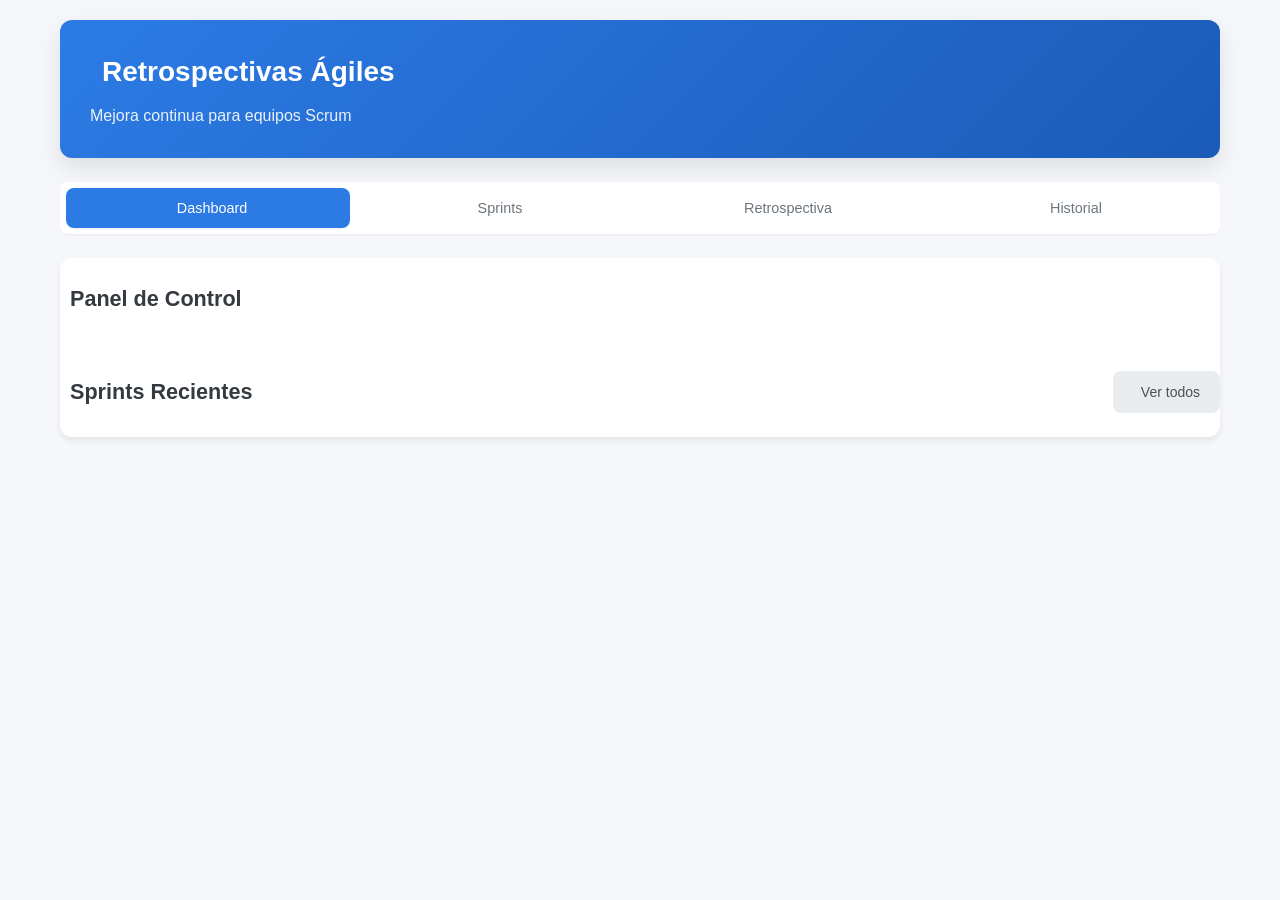
==== front/retro-app/dashboard.html @ 6401559c "porfin" ====
<!DOCTYPE html>
<html lang="es">
<head>
    <meta charset="UTF-8">
    <meta name="viewport" content="width=device-width, initial-scale=1.0">
    <title>Dashboard - Retrospectivas Ágiles</title>
    <link rel="stylesheet" href="css/styles.css">
</head>
<body>
    <div class="app-container">
        <header class="header">
            <div class="header-content">
                <h1><i class="fas fa-tachometer-alt" aria-hidden="true"></i> Retrospectivas Ágiles</h1>
                <p class="subtitle">Mejora continua para equipos Scrum</p>
            </div>
        </header>

        <nav class="nav-tabs" role="tablist" aria-label="Navegación principal">
            <button class="tab-btn active" role="tab" aria-selected="true">
                <i class="fas fa-tachometer-alt" aria-hidden="true"></i> Dashboard
            </button>
            <button class="tab-btn" role="tab" aria-selected="false" onclick="navigateTo('sprints.html')">
                <i class="fas fa-calendar-alt" aria-hidden="true"></i> Sprints
            </button>
            <button class="tab-btn" role="tab" aria-selected="false" onclick="navigateTo('retrospectiva.html')">
                <i class="fas fa-comments" aria-hidden="true"></i> Retrospectiva
            </button>
            <button class="tab-btn" role="tab" aria-selected="false" onclick="navigateTo('historial.html')">
                <i class="fas fa-history" aria-hidden="true"></i> Historial
            </button>
        </nav>

        <main class="main-content" role="main" id="main-content">
            <div class="service-status" id="services-status"></div>

            <div class="panel-header">
                <h2><i class="fas fa-chart-bar" aria-hidden="true"></i> Panel de Control</h2>
            </div>

            <div class="stats-grid" id="stats-container"></div>

            <div class="panel-header">
                <h2><i class="fas fa-calendar-alt" aria-hidden="true"></i> Sprints Recientes</h2>
                <div class="panel-actions">
                    <a href="sprints.html" class="btn btn-secondary">
                        <i class="fas fa-arrow-right" aria-hidden="true"></i> Ver todos
                    </a>
                </div>
            </div>

            <div class="sprints-list" id="recent-sprints" role="list" aria-label="Sprints recientes"></div>
        </main>
    </div>

    <div class="toast-container" id="toast-container" aria-live="polite" aria-atomic="true"></div>

    <script type="module" src="js/inicio.js"></script>
    <script>
        function navigateTo(page) { window.location.href = page; }
    </script>
</body>
</html>
---- front/retro-app/css/styles.css ----
/* ===================================
   RESET Y VARIABLES
   =================================== */
* { margin: 0; padding: 0; box-sizing: border-box; }

:root {
    --primary: #2c7be5; --primary-dark: #1a5bb8; --primary-light: #e8f0fe;
    --secondary: #6c757d; --success: #28a745; --success-light: #e8f5e9;
    --warning: #ffc107; --warning-light: #fff8e1; --danger: #dc3545;
    --danger-light: #fce8e8; --info: #17a2b8; --info-light: #e1f5fe;
    --light: #f8f9fa; --dark: #343a40; --white: #ffffff;
    --gray-100: #f8f9fa; --gray-200: #e9ecef; --gray-300: #dee2e6;
    --gray-400: #ced4da; --gray-500: #adb5bd; --gray-600: #6c757d;
    --gray-700: #495057; --gray-800: #343a40; --gray-900: #212529;
    --shadow-sm: 0 1px 2px rgba(0,0,0,0.05); --shadow: 0 4px 6px rgba(0,0,0,0.07);
    --shadow-lg: 0 10px 25px rgba(0,0,0,0.1); --radius: 8px; --radius-lg: 12px;
    --transition: all 0.2s ease;
}

body { font-family: -apple-system, BlinkMacSystemFont, 'Segoe UI', Roboto, 'Helvetica Neue', Arial, sans-serif; background-color: #f5f7fb; color: var(--gray-800); line-height: 1.6; min-height: 100vh; }

.app-container { max-width: 1200px; margin: 0 auto; padding: 20px; }

.header { background: linear-gradient(135deg, var(--primary) 0%, var(--primary-dark) 100%); color: var(--white); padding: 30px; border-radius: var(--radius-lg); margin-bottom: 24px; box-shadow: var(--shadow-lg); }
.header-content h1 { font-size: 1.75rem; font-weight: 600; display: flex; align-items: center; gap: 12px; margin-bottom: 8px; }
.header-content .subtitle { opacity: 0.9; font-size: 1rem; }

.nav-tabs { display: flex; gap: 4px; background: var(--white); padding: 6px; border-radius: var(--radius); box-shadow: var(--shadow-sm); margin-bottom: 24px; flex-wrap: wrap; }
.tab-btn { flex: 1; min-width: 140px; padding: 12px 20px; border: none; background: transparent; color: var(--gray-600); font-size: 0.9rem; font-weight: 500; border-radius: var(--radius); cursor: pointer; display: flex; align-items: center; justify-content: center; gap: 8px; transition: var(--transition); }
.tab-btn:hover { background: var(--gray-100); color: var(--gray-800); }
.tab-btn.active { background: var(--primary); color: var(--white); box-shadow: var(--shadow-sm); }

.main-content { background: var(--white); border-radius: var(--radius-lg); box-shadow: var(--shadow); overflow: hidden; }
.tab-panel { display: none; padding: 30px; }
.tab-panel.active { display: block; animation: fadeIn 0.3s ease; }
@keyframes fadeIn { from { opacity: 0; transform: translateY(10px); } to { opacity: 1; transform: translateY(0); } }

.panel-header { display: flex; justify-content: space-between; align-items: center; margin-bottom: 24px; flex-wrap: wrap; gap: 16px; }
.panel-header h2 { font-size: 1.35rem; font-weight: 600; display: flex; align-items: center; gap: 10px; color: var(--gray-800); }

.btn { display: inline-flex; align-items: center; justify-content: center; gap: 8px; padding: 10px 20px; border: none; border-radius: var(--radius); font-size: 0.875rem; font-weight: 500; cursor: pointer; transition: var(--transition); text-decoration: none; }
.btn:disabled { opacity: 0.6; cursor: not-allowed; }
.btn-primary { background: var(--primary); color: var(--white); }
.btn-primary:hover:not(:disabled) { background: var(--primary-dark); }
.btn-secondary { background: var(--gray-200); color: var(--gray-700); }
.btn-secondary:hover:not(:disabled) { background: var(--gray-300); }
.btn-success { background: var(--success); color: var(--white); }
.btn-success:hover:not(:disabled) { background: #218838; }
.btn-danger { background: var(--danger); color: var(--white); }
.btn-danger:hover:not(:disabled) { background: #c82333; }
.btn-sm { padding: 6px 12px; font-size: 0.8rem; }
.btn-add { background: var(--primary-light); color: var(--primary); }
.btn-add:hover { background: var(--primary); color: var(--white); }
.btn-icon { padding: 6px; background: transparent; color: var(--gray-500); border-radius: 4px; }
.btn-icon:hover { background: var(--gray-100); color: var(--danger); }
.form-actions { display: flex; justify-content: flex-end; gap: 12px; margin-top: 24px; padding-top: 16px; border-top: 1px solid var(--gray-200); }

.form-group { margin-bottom: 20px; }
.form-row { display: grid; grid-template-columns: 1fr 1fr; gap: 16px; }
.form-group label { display: block; margin-bottom: 6px; font-weight: 500; color: var(--gray-700); font-size: 0.875rem; }
.form-control, .form-group input, .form-group select, .form-group textarea { width: 100%; padding: 10px 14px; border: 1px solid var(--gray-300); border-radius: var(--radius); font-size: 0.9rem; font-family: inherit; transition: var(--transition); background: var(--white); }
.form-control:focus, .form-group input:focus, .form-group select:focus, .form-group textarea:focus { outline: none; border-color: var(--primary); box-shadow: 0 0 0 3px var(--primary-light); }
.form-group textarea { resize: vertical; min-height: 100px; }
.checkbox-label { display: flex; align-items: center; gap: 10px; cursor: pointer; font-weight: normal; }
.checkbox-label input[type="checkbox"] { width: 18px; height: 18px; accent-color: var(--primary); }
.help-text { font-size: 0.85rem; color: var(--gray-600); margin-bottom: 16px; }

.modal { display: none; position: fixed; top: 0; left: 0; width: 100%; height: 100%; z-index: 1000; align-items: center; justify-content: center; padding: 20px; }
.modal.active { display: flex; animation: fadeIn 0.2s ease; }
.modal-overlay { position: fixed; top: 0; left: 0; width: 100%; height: 100%; background: rgba(0,0,0,0.5); z-index: 999; opacity: 0; visibility: hidden; transition: var(--transition); }
.modal-overlay.active { opacity: 1; visibility: visible; }
.modal-content { background: var(--white); border-radius: var(--radius-lg); box-shadow: var(--shadow-lg); width: 100%; max-width: 500px; max-height: 90vh; overflow-y: auto; margin: 20px; transform: scale(0.95); transition: var(--transition); }
.modal.active .modal-content { transform: scale(1); }
.modal-header { display: flex; justify-content: space-between; align-items: center; padding: 20px 24px; border-bottom: 1px solid var(--gray-200); }
.modal-header h3 { font-size: 1.1rem; font-weight: 600; display: flex; align-items: center; gap: 8px; }
.modal-close { background: none; border: none; font-size: 1.5rem; color: var(--gray-400); cursor: pointer; padding: 4px; line-height: 1; transition: var(--transition); border-radius: 4px; }
.modal-close:hover { color: var(--danger); background: var(--danger-light); }

.toast-container { position: fixed; top: 20px; right: 20px; z-index: 2000; display: flex; flex-direction: column; gap: 10px; pointer-events: none; }
.toast { background: var(--white); border-radius: var(--radius); box-shadow: var(--shadow-lg); padding: 16px 20px; display: flex; align-items: center; gap: 12px; min-width: 280px; max-width: 400px; animation: slideIn 0.3s ease; border-left: 4px solid var(--primary); pointer-events: auto; }
.toast.success { border-left-color: var(--success); }
.toast.error { border-left-color: var(--danger); }
.toast.warning { border-left-color: var(--warning); }
.toast.info { border-left-color: var(--info); }
@keyframes slideIn { from { transform: translateX(100%); opacity: 0; } to { transform: translateX(0); opacity: 1; } }
.toast-icon { font-size: 1.2rem; flex-shrink: 0; }
.toast.success .toast-icon { color: var(--success); }
.toast.error .toast-icon { color: var(--danger); }
.toast.warning .toast-icon { color: var(--warning); }
.toast.info .toast-icon { color: var(--info); }
.toast-message { flex: 1; font-size: 0.9rem; line-height: 1.4; }
.toast-close { background: none; border: none; color: var(--gray-400); cursor: pointer; padding: 4px; transition: var(--transition); font-size: 1.2rem; line-height: 1; flex-shrink: 0; }
.toast-close:hover { color: var(--gray-700); }

/* Dashboard Stats */
.stats-grid { display: grid; grid-template-columns: repeat(auto-fit, minmax(200px, 1fr)); gap: 20px; margin-bottom: 30px; }
.stat-card { background: var(--white); border: 1px solid var(--gray-200); border-radius: var(--radius); padding: 24px; display: flex; align-items: center; gap: 16px; transition: var(--transition); }
.stat-card:hover { border-color: var(--primary); box-shadow: var(--shadow); }
.stat-icon { width: 56px; height: 56px; border-radius: var(--radius); display: flex; align-items: center; justify-content: center; font-size: 1.5rem; color: var(--white); }
.stat-icon.sprints { background: var(--primary); }
.stat-icon.retrospectives { background: var(--info); }
.stat-icon.actions { background: var(--warning); color: var(--dark); }
.stat-icon.completion { background: var(--success); }
.stat-info h3 { font-size: 0.875rem; font-weight: 500; color: var(--gray-600); margin-bottom: 4px; }
.stat-info .stat-value { font-size: 2rem; font-weight: 700; color: var(--gray-800); }

/* Sprint Cards */
.sprints-list { display: grid; gap: 16px; }
.sprint-card { background: var(--white); border: 1px solid var(--gray-200); border-radius: var(--radius); padding: 20px; transition: var(--transition); position: relative; overflow: hidden; }
.sprint-card::before { content: ''; position: absolute; top: 0; left: 0; right: 0; height: 4px; background: linear-gradient(90deg, var(--primary), var(--info)); opacity: 0; transition: var(--transition); }
.sprint-card:hover { border-color: var(--primary); box-shadow: var(--shadow); transform: translateY(-2px); }
.sprint-card:hover::before { opacity: 1; }
.sprint-card-header { display: flex; justify-content: space-between; align-items: flex-start; margin-bottom: 12px; flex-wrap: wrap; gap: 12px; }
.sprint-card h3 { font-size: 1.1rem; font-weight: 600; color: var(--gray-800); }
.sprint-card-dates { display: flex; gap: 16px; font-size: 0.85rem; color: var(--gray-600); }
.sprint-card-dates span { display: flex; align-items: center; gap: 6px; }
.sprint-card-actions { display: flex; gap: 8px; flex-wrap: wrap; }
.sprint-card-stats { display: flex; flex-wrap: wrap; gap: 12px; padding-top: 16px; border-top: 1px solid var(--gray-200); margin-top: 12px; }
.stat-item { display: inline-flex; align-items: center; gap: 6px; font-size: 0.8rem; color: var(--gray-600); padding: 4px 10px; background: var(--gray-100); border-radius: 20px; font-weight: 500; }
.stat-item i { width: 14px; text-align: center; font-size: 0.75rem; }
.stat-item.logro i { color: var(--success); }
.stat-item.impedimento i { color: var(--danger); }
.stat-item.accion i { color: var(--primary); }
.stat-item.comentario i { color: var(--info); }

/* Retro Items */
.retro-form { display: grid; gap: 24px; }
.retro-section { background: var(--gray-50); border-radius: var(--radius); padding: 20px; border: 1px solid var(--gray-200); animation: fadeIn 0.3s ease; }
.section-header { display: flex; justify-content: space-between; align-items: center; margin-bottom: 16px; flex-wrap: wrap; gap: 12px; }
.section-header h3 { font-size: 1rem; font-weight: 600; display: flex; align-items: center; gap: 8px; }
.section-header .logro { color: var(--success); }
.section-header .impedimento { color: var(--danger); }
.section-header .accion { color: var(--primary); }
.section-header .comentario { color: var(--info); }
.items-container { display: grid; gap: 12px; }
.retro-item { background: var(--white); border: 1px solid var(--gray-200); border-radius: var(--radius); padding: 16px; display: flex; align-items: flex-start; gap: 12px; transition: var(--transition); animation: slideUp 0.3s ease; }
@keyframes slideUp { from { opacity: 0; transform: translateY(10px); } to { opacity: 1; transform: translateY(0); } }
.retro-item:hover { border-color: var(--gray-300); box-shadow: var(--shadow-sm); }
.retro-item.categoria-logro { border-left: 4px solid var(--success); }
.retro-item.categoria-impedimento { border-left: 4px solid var(--danger); }
.retro-item.categoria-accion { border-left: 4px solid var(--primary); }
.retro-item.categoria-comentario { border-left: 4px solid var(--info); }
.item-icon { width: 36px; height: 36px; border-radius: var(--radius); display: flex; align-items: center; justify-content: center; flex-shrink: 0; font-size: 0.9rem; }
.retro-item.categoria-logro .item-icon { background: var(--success-light); color: var(--success); }
.retro-item.categoria-impedimento .item-icon { background: var(--danger-light); color: var(--danger); }
.retro-item.categoria-accion .item-icon { background: var(--primary-light); color: var(--primary); }
.retro-item.categoria-comentario .item-icon { background: var(--info-light); color: var(--info); }
.item-content { flex: 1; min-width: 0; }
.item-text { font-size: 0.9rem; color: var(--gray-800); margin-bottom: 8px; line-height: 1.5; }
.item-meta { display: flex; flex-wrap: wrap; gap: 12px; font-size: 0.75rem; color: var(--gray-500); }
.item-meta span { display: flex; align-items: center; gap: 4px; }
.item-actions { display: flex; gap: 4px; flex-shrink: 0; }

/* Category Badges */
.category-badge { display: inline-flex; align-items: center; gap: 6px; padding: 6px 12px; border-radius: 20px; font-size: 0.75rem; font-weight: 600; text-transform: capitalize; }
.category-badge.logro { background: var(--success-light); color: var(--success); }
.category-badge.impedimento { background: var(--danger-light); color: var(--danger); }
.category-badge.accion { background: var(--primary-light); color: var(--primary); }
.category-badge.comentario { background: var(--info-light); color: var(--info); }

/* Empty State */
.empty-state { text-align: center; padding: 60px 20px; color: var(--gray-500); }
.empty-state i { font-size: 3.5rem; margin-bottom: 16px; opacity: 0.4; }
.empty-state h3 { margin-bottom: 8px; color: var(--gray-700); font-size: 1.25rem; }
.empty-state p { margin-bottom: 20px; font-size: 0.95rem; }
.empty-state .btn { margin-top: 8px; }

/* Acciones Anteriores */
.acciones-anteriores { background: var(--warning-light); border: 1px solid var(--warning); border-radius: var(--radius); padding: 20px; margin-bottom: 24px; }
.acciones-anteriores h3 { display: flex; align-items: center; gap: 8px; color: var(--gray-800); margin-bottom: 8px; }
.accion-anterior-item { background: var(--white); border: 1px solid var(--gray-200); border-radius: var(--radius); padding: 14px; margin-bottom: 12px; display: flex; align-items: center; gap: 12px; transition: var(--transition); }
.accion-anterior-item:last-child { margin-bottom: 0; }
.accion-anterior-item:hover { border-color: var(--warning); box-shadow: var(--shadow-sm); }
.accion-anterior-form { display: flex; align-items: center; gap: 12px; width: 100%; }
.accion-anterior-checkbox { width: 22px; height: 22px; accent-color: var(--success); flex-shrink: 0; cursor: pointer; }
.accion-anterior-texto { flex: 1; font-size: 0.9rem; }
.accion-anterior-fecha { font-size: 0.75rem; color: var(--gray-500); white-space: nowrap; }

/* Sprint Selector */
.sprint-selector { background: var(--gray-50); padding: 20px; border-radius: var(--radius); margin-bottom: 24px; border: 1px solid var(--gray-200); }
.sprint-selector label { display: block; margin-bottom: 8px; font-weight: 500; color: var(--gray-700); }
.sprint-selector .form-control { max-width: 400px; }

/* Historial */
.historial-filters { margin-bottom: 24px; }
.historial-filters .form-control { max-width: 400px; }
.historial-content { display: grid; gap: 20px; }
.historial-sprint { border: 1px solid var(--gray-200); border-radius: var(--radius-lg); overflow: hidden; background: var(--white); }
.historial-sprint-header { background: var(--gray-50); padding: 20px; border-bottom: 1px solid var(--gray-200); display: flex; justify-content: space-between; align-items: center; flex-wrap: wrap; gap: 12px; }
.historial-sprint-header h3 { font-size: 1.1rem; font-weight: 600; margin-bottom: 4px; }
.historial-sprint-dates { font-size: 0.85rem; color: var(--gray-600); }
.historial-categorias { padding: 20px; display: grid; gap: 20px; }
.historial-categoria { background: var(--gray-50); border-radius: var(--radius); padding: 16px; }
.historial-categoria-header { display: flex; align-items: center; gap: 8px; font-weight: 600; margin-bottom: 12px; padding-bottom: 8px; border-bottom: 1px solid var(--gray-200); }
.historial-categoria-header.logro { color: var(--success); }
.historial-categoria-header.impedimento { color: var(--danger); }
.historial-categoria-header.accion { color: var(--primary); }
.historial-categoria-header.comentario { color: var(--info); }
.historial-items { display: grid; gap: 8px; }
.historial-item { background: var(--white); padding: 12px 16px; border-radius: var(--radius); border: 1px solid var(--gray-200); font-size: 0.875rem; transition: var(--transition); }
.historial-item:hover { border-color: var(--gray-300); box-shadow: var(--shadow-sm); }
.historial-item.accion.cumplida { background: var(--success-light); border-color: var(--success); }
.historial-item.accion.no-cumplida { background: var(--danger-light); border-color: var(--danger); }
.item-fecha { font-size: 0.7rem; color: var(--gray-500); margin-top: 4px; }

/* Service Status */
.service-status { display: flex; gap: 16px; margin-bottom: 24px; flex-wrap: wrap; }
.service-badge { display: inline-flex; align-items: center; gap: 8px; padding: 8px 16px; border-radius: 20px; font-size: 0.8rem; font-weight: 500; }
.service-badge.online { background: var(--success-light); color: var(--success); }
.service-badge.offline { background: var(--danger-light); color: var(--danger); }
.service-badge i { font-size: 0.75rem; }

/* Loading */
.loading { position: relative; pointer-events: none; opacity: 0.6; }
.loading::after { content: ''; position: absolute; top: 50%; left: 50%; width: 24px; height: 24px; margin: -12px 0 0 -12px; border: 2px solid var(--gray-200); border-top-color: var(--primary); border-radius: 50%; animation: spin 0.8s linear infinite; }
@keyframes spin { to { transform: rotate(360deg); } }

/* Focus Visible */
:focus-visible { outline: 2px solid var(--primary); outline-offset: 2px; }
button:focus-visible, a:focus-visible, input:focus-visible, select:focus-visible, textarea:focus-visible { outline: 2px solid var(--primary); outline-offset: 2px; }

/* Responsive */
@media (max-width: 768px) {
    .app-container { padding: 12px; }
    .header { padding: 20px; }
    .header-content h1 { font-size: 1.4rem; }
    .tab-panel { padding: 20px; }
    .form-row { grid-template-columns: 1fr; }
    .panel-header { flex-direction: column; align-items: flex-start; }
    .panel-actions { width: 100%; justify-content: flex-start; }
    .sprint-card-header { flex-direction: column; align-items: flex-start; }
    .sprint-card-actions { width: 100%; justify-content: flex-start; }
    .sprint-card-stats { flex-direction: column; gap: 8px; }
    .retro-item { flex-direction: column; }
    .item-actions { align-self: flex-end; width: 100%; justify-content: flex-end; padding-top: 8px; border-top: 1px solid var(--gray-200); }
    .accion-anterior-form { flex-direction: column; align-items: flex-start; }
    .accion-anterior-fecha { margin-left: 32px; }
    .toast-container { left: 12px; right: 12px; }
    .toast { min-width: auto; }
    .historial-sprint-header { flex-direction: column; align-items: flex-start; }
    .section-header { flex-direction: column; align-items: flex-start; }
    .stats-grid { grid-template-columns: 1fr 1fr; }
}
@media (max-width: 480px) {
    .nav-tabs { flex-direction: column; }
    .tab-btn { justify-content: flex-start; }
    .sprint-card-actions { flex-direction: column; }
    .sprint-card-actions .btn { width: 100%; justify-content: center; }
    .form-actions { flex-direction: column; }
    .form-actions .btn { width: 100%; justify-content: center; }
    .item-actions { flex-direction: column; gap: 4px; }
    .stats-grid { grid-template-columns: 1fr; }
}
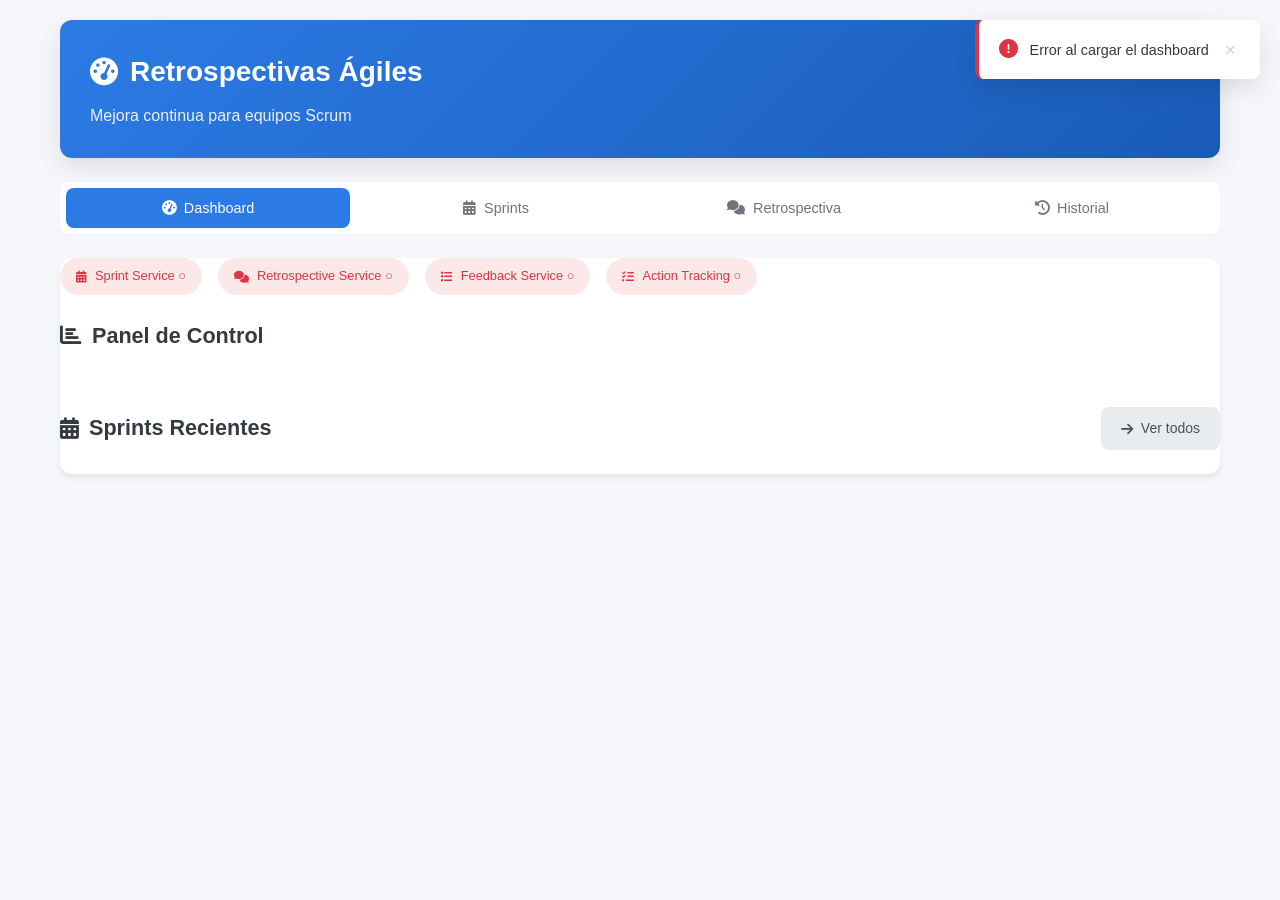
==== commit 8ce8dac8: "Implementación de Retrospectivas" ====
--- a/front/retro-app/dashboard.html
+++ b/front/retro-app/dashboard.html
@@ -5,6 +5,7 @@
     <meta name="viewport" content="width=device-width, initial-scale=1.0">
     <title>Dashboard - Retrospectivas Ágiles</title>
     <link rel="stylesheet" href="css/styles.css">
+    <link rel="stylesheet" href="https://cdnjs.cloudflare.com/ajax/libs/font-awesome/6.5.2/css/all.min.css">
 </head>
 <body>
     <div class="app-container">
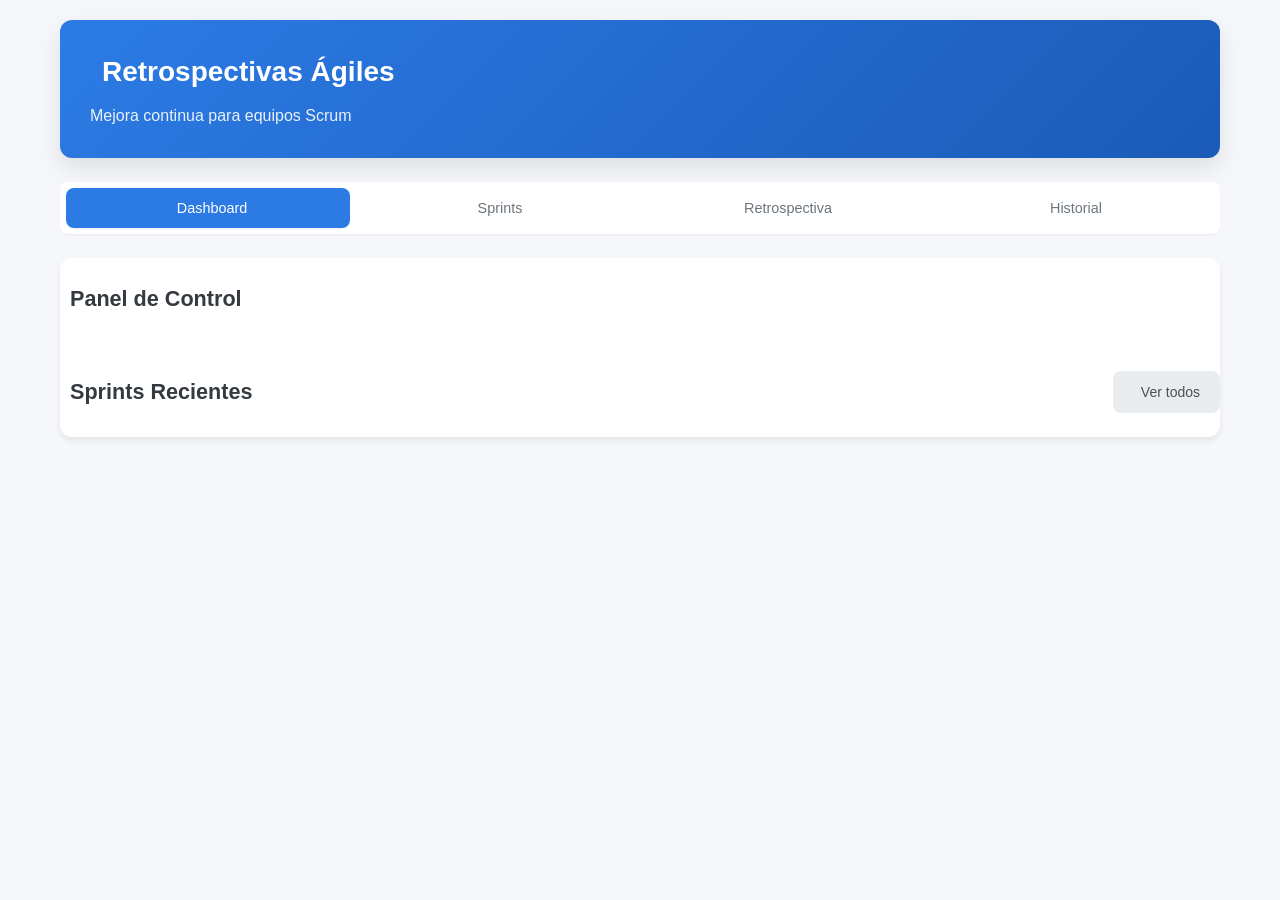
==== commit 4fd2e05d: "ja1" ====
--- a/front/retro-app/dashboard.html
+++ b/front/retro-app/dashboard.html
@@ -5,7 +5,6 @@
     <meta name="viewport" content="width=device-width, initial-scale=1.0">
     <title>Dashboard - Retrospectivas Ágiles</title>
     <link rel="stylesheet" href="css/styles.css">
-    <link rel="stylesheet" href="https://cdnjs.cloudflare.com/ajax/libs/font-awesome/6.5.2/css/all.min.css">
 </head>
 <body>
     <div class="app-container">
